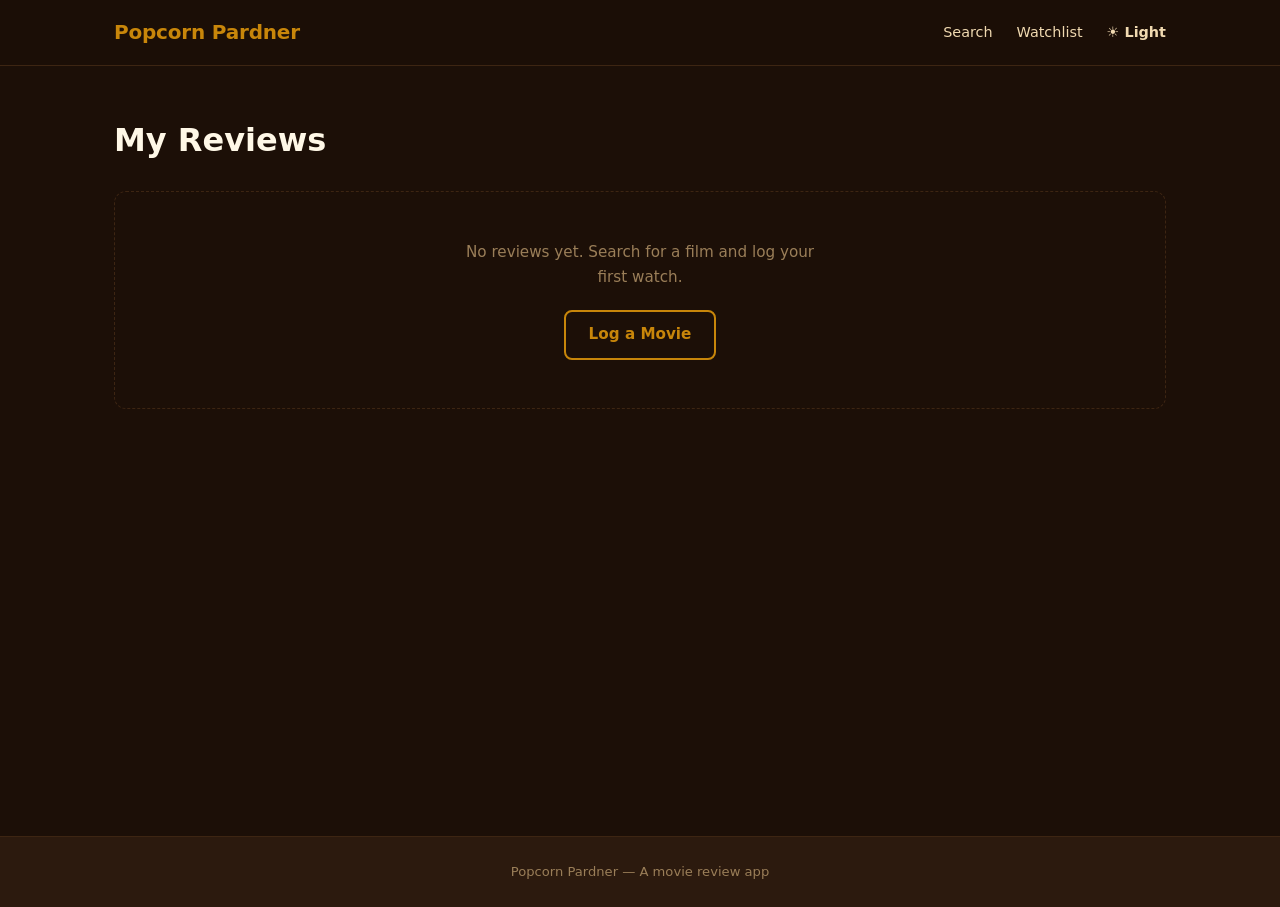
==== reviews.html @ c194a391 "Add View All pages for reviews and watchlist; fix label warnings - Added reviews.html and reviews.js" ====
<!DOCTYPE html>
<html lang="en">

<head>
  <meta charset="UTF-8" />
  <meta name="viewport" content="width=device-width, initial-scale=1.0" />
  <title>My Reviews — Popcorn Pardner</title>
  <link rel="stylesheet" href="style.css" />
  <script src="theme.js"></script>
</head>

<body>

  <!-- ===== HEADER / NAV ===== -->
  <header class="site-header">
    <div class="container header-inner">
      <a href="index.html" class="logo">Popcorn Pardner</a>
      <nav>
        <a href="search.html">Search</a>
        <a href="watchlist.html">Watchlist</a>
        <button id="theme-toggle" class="theme-toggle-btn" onclick="toggleTheme()" aria-label="Switch to light mode">☀ Light</button>
      </nav>
    </div>
  </header>

  <!-- ===== REVIEWS ===== -->
  <section class="search-page">
    <div class="container">
      <h1 class="page-title">My Reviews</h1>
      <div id="reviews-container"></div>
    </div>
  </section>

  <!-- ===== EDIT REVIEW MODAL ===== -->
  <div class="modal-overlay" id="edit-modal" hidden role="dialog" aria-modal="true" aria-labelledby="edit-modal-title">
    <div class="modal">
      <button class="modal-close" id="edit-modal-close" aria-label="Close">&times;</button>

      <div class="modal-movie">
        <div class="modal-poster">
          <img id="edit-modal-poster-img" src="" alt="" hidden />
          <div class="poster-placeholder" id="edit-modal-poster-placeholder" hidden>No Image</div>
        </div>
        <div class="modal-movie-info">
          <h2 class="modal-movie-title" id="edit-modal-title"></h2>
          <p class="modal-movie-overview" id="edit-modal-overview"></p>
        </div>
      </div>

      <div class="modal-form">
        <div class="form-group">
          <p class="form-label">Your Rating</p>
          <div class="hat-rating" id="edit-hat-rating" role="group" aria-label="Rating out of 5 hats">
            <button type="button" class="hat-btn" data-value="1" aria-label="1 hat">🤠</button>
            <button type="button" class="hat-btn" data-value="2" aria-label="2 hats">🤠</button>
            <button type="button" class="hat-btn" data-value="3" aria-label="3 hats">🤠</button>
            <button type="button" class="hat-btn" data-value="4" aria-label="4 hats">🤠</button>
            <button type="button" class="hat-btn" data-value="5" aria-label="5 hats">🤠</button>
          </div>
        </div>

        <div class="form-group">
          <label class="form-label" for="edit-review-text">Your Review</label>
          <textarea class="review-textarea" id="edit-review-text" placeholder="What did you think of this film, pardner?" rows="4"></textarea>
        </div>

        <p class="form-error" id="edit-form-error" hidden></p>

        <div class="modal-actions">
          <button class="btn btn-ghost" id="edit-modal-delete">Delete</button>
          <div class="modal-actions-right">
            <button class="btn btn-ghost" id="edit-modal-cancel">Cancel</button>
            <button class="btn btn-primary" id="edit-modal-save">Update Review</button>
          </div>
        </div>
      </div>
    </div>
  </div>

  <!-- ===== FOOTER ===== -->
  <footer class="site-footer">
    <div class="container footer-inner">
      <span>Popcorn Pardner &mdash; A movie review app</span>
    </div>
  </footer>

  <script src="config.js"></script>
  <script src="storage.js"></script>
  <script src="reviews.js"></script>
</body>

</html>
---- style.css ----
/* =============================================
   POPCORN PARDNER — style.css
   Color palette:
     --amber:   #C8860A  (butter popcorn gold)
     --dark:    #1C0F07  (deep espresso)
     --brown:   #6B3A1F  (saddle brown)
     --cream:   #FFF8E7  (parchment)
     --muted:   #7A6040  (dusty trail)
     --card-bg: #2C1A0E  (dark wood)
============================================= */

/* ===== RESET & BASE ===== */
*, *::before, *::after {
  box-sizing: border-box;
  margin: 0;
  padding: 0;
}

:root {
  --amber:   #C8860A;
  --amber-light: #E8A020;
  --dark:    #1C0F07;
  --cream:   #FFF8E7;
  --muted:   #9A7E58;
  --card-bg: #2C1A0E;
  --border:  #3D2512;
  --text-on-dark: #F0D9B0;

  --font-body: system-ui, -apple-system, "Segoe UI", sans-serif;
  --radius: 12px;
  --transition: 0.25s ease;
}

html {
  scroll-behavior: smooth;
}

body {
  font-family: var(--font-body);
  background-color: var(--dark);
  color: var(--cream);
  line-height: 1.65;
}

a {
  color: inherit;
  text-decoration: none;
}

img {
  max-width: 100%;
  display: block;
}

/* ===== CONTAINER ===== */
.container {
  width: 100%;
  max-width: 1100px;
  margin-inline: auto;
  padding-inline: 1.5rem;
}

/* ===== BUTTONS ===== */
.btn {
  display: inline-block;
  padding: 0.65rem 1.4rem;
  border-radius: 8px;
  font-weight: 600;
  font-size: 0.95rem;
  cursor: pointer;
  transition: background-color var(--transition), color var(--transition),
              border-color var(--transition), transform var(--transition);
}

.btn:hover {
  transform: translateY(-2px);
}

.btn-primary {
  background-color: var(--amber);
  color: var(--dark);
  border: 2px solid var(--amber);
}

.btn-primary:hover {
  background-color: var(--amber-light);
  border-color: var(--amber-light);
}

.btn-outline {
  background-color: transparent;
  color: var(--amber);
  border: 2px solid var(--amber);
}

.btn-outline:hover {
  background-color: var(--amber);
  color: var(--dark);
}

.btn-ghost {
  background-color: transparent;
  color: var(--cream);
  border: 2px solid var(--border);
}

.btn-ghost:hover {
  border-color: var(--muted);
  color: var(--cream);
}

/* ===== HEADER ===== */
.site-header {
  position: sticky;
  top: 0;
  z-index: 100;
  background-color: rgba(28, 15, 7, 0.92);
  backdrop-filter: blur(10px);
  border-bottom: 1px solid var(--border);
}

.header-inner {
  display: flex;
  align-items: center;
  justify-content: space-between;
  padding-block: 1rem;
}

.logo {
  font-size: 1.25rem;
  font-weight: 700;
  color: var(--amber);
  letter-spacing: -0.01em;
}

nav {
  display: flex;
  align-items: center;
  gap: 1.5rem;
}

nav a {
  font-size: 0.9rem;
  color: var(--text-on-dark);
  transition: color var(--transition);
}

nav a:hover {
  color: var(--amber);
}

/* ===== HERO ===== */
.hero {
  padding-block: 6rem 5rem;
  background: radial-gradient(ellipse at 60% 0%, #3D1A08 0%, var(--dark) 65%);
  border-bottom: 1px solid var(--border);
  text-align: center;
}

.hero-content {
  display: flex;
  flex-direction: column;
  align-items: center;
  gap: 1.25rem;
}


.hero h1 {
  font-size: clamp(2.2rem, 6vw, 3.75rem);
  font-weight: 800;
  line-height: 1.1;
  letter-spacing: -0.02em;
  color: var(--cream);
}

.hero-sub {
  max-width: 560px;
  color: var(--text-on-dark);
  font-size: 1.1rem;
  opacity: 0.85;
}

.hero-actions {
  display: flex;
  gap: 0.75rem;
  flex-wrap: wrap;
  justify-content: center;
}


/* ===== SECTION SHARED ===== */
.section-title {
  font-size: clamp(1.6rem, 4vw, 2.25rem);
  font-weight: 700;
  color: var(--cream);
  text-align: center;
  margin-bottom: 0.5rem;
}

/* ===== HOME SECTIONS ===== */
.home-section {
  padding-block: 4rem;
  background-color: var(--dark);
  border-top: 1px solid var(--border);
}

.home-section--alt {
  background-color: #211109;
}

.section-header {
  display: flex;
  align-items: baseline;
  justify-content: space-between;
  margin-bottom: 1.75rem;
}

.section-header .section-title {
  text-align: left;
  margin-bottom: 0;
}

.section-link {
  font-size: 0.85rem;
  color: var(--amber);
  transition: color var(--transition);
}

.section-link:hover {
  color: var(--amber-light);
}

/* ===== EMPTY STATE ===== */
.empty-state {
  display: flex;
  flex-direction: column;
  align-items: center;
  gap: 1.25rem;
  padding: 3rem 1.5rem;
  border: 1px dashed var(--border);
  border-radius: var(--radius);
  text-align: center;
}

.empty-state p {
  color: var(--muted);
  font-size: 0.95rem;
  max-width: 380px;
}

/* ===== FOOTER ===== */
.site-footer {
  background-color: var(--card-bg);
  border-top: 1px solid var(--border);
  padding-block: 1.5rem;
}

.footer-inner {
  display: flex;
  justify-content: center;
  align-items: center;
  font-size: 0.82rem;
  color: var(--muted);
}

/* ===== ACCESSIBILITY ===== */
.visually-hidden {
  position: absolute;
  width: 1px;
  height: 1px;
  padding: 0;
  margin: -1px;
  overflow: hidden;
  clip: rect(0, 0, 0, 0);
  white-space: nowrap;
  border: 0;
}

/* ===== NAV ACTIVE STATE ===== */
nav a.nav-active {
  color: var(--amber);
}

/* ===== SEARCH PAGE ===== */
.search-page {
  padding-block: 3rem 5rem;
  min-height: calc(100vh - 130px);
}

.page-title {
  font-size: clamp(1.5rem, 4vw, 2rem);
  font-weight: 700;
  color: var(--cream);
  margin-bottom: 1.5rem;
}

.search-form {
  display: flex;
  gap: 0.75rem;
  margin-bottom: 2.5rem;
}

.search-input {
  flex: 1;
  padding: 0.65rem 1rem;
  background-color: var(--card-bg);
  border: 1px solid var(--border);
  border-radius: 8px;
  color: var(--cream);
  font-size: 0.95rem;
  font-family: var(--font-body);
  transition: border-color var(--transition);
}

.search-input::placeholder {
  color: var(--muted);
}

.search-input:focus {
  outline: none;
  border-color: var(--amber);
}

/* ===== RESULTS GRID ===== */
.results-grid {
  display: grid;
  grid-template-columns: repeat(auto-fill, minmax(160px, 1fr));
  gap: 1.25rem;
}

.movie-card {
  background-color: var(--card-bg);
  border: 1px solid var(--border);
  border-radius: var(--radius);
  overflow: hidden;
  display: flex;
  flex-direction: column;
  transition: border-color var(--transition), transform var(--transition),
              box-shadow var(--transition);
}

.movie-card:hover {
  border-color: var(--amber);
  transform: translateY(-4px);
  box-shadow: 0 8px 24px rgba(200, 134, 10, 0.12);
}

.movie-poster {
  aspect-ratio: 2 / 3;
  overflow: hidden;
  background-color: var(--dark);
}

.movie-poster img {
  width: 100%;
  height: 100%;
  object-fit: cover;
}

.poster-placeholder {
  width: 100%;
  height: 100%;
  display: flex;
  align-items: center;
  justify-content: center;
  font-size: 0.8rem;
  color: var(--muted);
}

.movie-info {
  padding: 0.85rem 0.9rem;
  display: flex;
  flex-direction: column;
  flex: 1;
}

.movie-title {
  font-size: 0.9rem;
  font-weight: 700;
  color: var(--cream);
  margin-bottom: 0.4rem;
}

.movie-overview {
  font-size: 0.78rem;
  color: var(--muted);
  line-height: 1.55;
  display: -webkit-box;
  -webkit-line-clamp: 3;
  -webkit-box-orient: vertical;
  overflow: hidden;
}

.search-status {
  color: var(--muted);
  font-size: 0.95rem;
  text-align: center;
  padding-block: 3rem;
}

/* ===== MODAL ===== */
.modal-overlay {
  position: fixed;
  inset: 0;
  background-color: rgba(0, 0, 0, 0.75);
  display: flex;
  align-items: center;
  justify-content: center;
  z-index: 200;
  padding: 1rem;
}

.modal-overlay[hidden] {
  display: none;
}

.modal {
  background-color: var(--card-bg);
  border: 1px solid var(--border);
  border-radius: var(--radius);
  width: 100%;
  max-width: 540px;
  max-height: 90vh;
  overflow-y: auto;
  padding: 1.75rem;
  position: relative;
}

.modal-close {
  position: absolute;
  top: 1rem;
  right: 1rem;
  background: none;
  border: none;
  color: var(--muted);
  font-size: 1.5rem;
  line-height: 1;
  cursor: pointer;
  transition: color var(--transition);
}

.modal-close:hover {
  color: var(--cream);
}

.modal-movie {
  display: flex;
  gap: 1rem;
  margin-bottom: 1.5rem;
}

.modal-poster {
  width: 80px;
  flex-shrink: 0;
  aspect-ratio: 2 / 3;
  border-radius: 6px;
  overflow: hidden;
  background-color: var(--dark);
}

.modal-poster img {
  width: 100%;
  height: 100%;
  object-fit: cover;
}

.modal-movie-info {
  flex: 1;
  min-width: 0;
}

.modal-movie-title {
  font-size: 1.1rem;
  font-weight: 700;
  color: var(--cream);
  margin-bottom: 0.5rem;
}

.modal-movie-overview {
  font-size: 0.82rem;
  color: var(--muted);
  line-height: 1.55;
  display: -webkit-box;
  -webkit-line-clamp: 4;
  -webkit-box-orient: vertical;
  overflow: hidden;
}

/* ===== MODAL FORM ===== */
.form-group {
  margin-bottom: 1.25rem;
}

.form-label {
  display: block;
  font-size: 0.85rem;
  font-weight: 600;
  color: var(--text-on-dark);
  margin-bottom: 0.5rem;
}

.review-textarea {
  width: 100%;
  padding: 0.65rem 1rem;
  background-color: var(--dark);
  border: 1px solid var(--border);
  border-radius: 8px;
  color: var(--cream);
  font-size: 0.9rem;
  font-family: var(--font-body);
  line-height: 1.55;
  resize: vertical;
  transition: border-color var(--transition);
}

.review-textarea::placeholder {
  color: var(--muted);
}

.review-textarea:focus {
  outline: none;
  border-color: var(--amber);
}

/* ===== HAT RATING ===== */
.hat-rating {
  display: flex;
  gap: 0.25rem;
}

.hat-btn {
  background: none;
  border: none;
  font-size: 1.6rem;
  cursor: pointer;
  padding: 0.1rem;
  opacity: 0.25;
  line-height: 1;
  transition: opacity var(--transition), transform var(--transition);
}

.hat-btn.hat-active {
  opacity: 1;
}

.hat-btn:hover {
  transform: scale(1.15);
}

/* ===== FORM ERROR ===== */
.form-error {
  font-size: 0.85rem;
  color: #e05a5a;
  margin-bottom: 1rem;
}

/* ===== MODAL ACTIONS ===== */
.modal-actions {
  display: flex;
  align-items: center;
  justify-content: space-between;
}

.modal-actions-right {
  display: flex;
  gap: 0.75rem;
}

/* ===== RATING DISPLAY (homepage cards) ===== */
.rating-display {
  display: flex;
  gap: 0.1rem;
  margin-bottom: 0.4rem;
}

.hat {
  font-size: 0.75rem;
}

.hat-empty {
  opacity: 0.2;
}

.review-date {
  font-size: 0.72rem;
  color: var(--muted);
  margin-bottom: 0.4rem;
}

/* ===== CARD ACTIONS ===== */
/* ===== CURRENTLY WATCHING CARD ===== */
.currently-watching-card {
  display: flex;
  gap: 1.25rem;
  background-color: var(--card-bg);
  border: 1px solid var(--amber);
  border-radius: var(--radius);
  padding: 1.25rem;
  max-width: 520px;
  box-shadow: 0 4px 20px rgba(200, 134, 10, 0.1);
}

.cw-poster {
  width: 90px;
  flex-shrink: 0;
  aspect-ratio: 2 / 3;
  border-radius: 6px;
  overflow: hidden;
  background-color: var(--dark);
}

.cw-poster img {
  width: 100%;
  height: 100%;
  object-fit: cover;
}

.cw-info {
  display: flex;
  flex-direction: column;
  flex: 1;
  min-width: 0;
}

.cw-title {
  font-size: 1rem;
  font-weight: 700;
  color: var(--cream);
  margin-bottom: 0.4rem;
}

.cw-overview {
  font-size: 0.82rem;
  color: var(--muted);
  line-height: 1.55;
  display: -webkit-box;
  -webkit-line-clamp: 3;
  -webkit-box-orient: vertical;
  overflow: hidden;
  margin-bottom: 0.5rem;
}

.cw-actions {
  margin-top: auto;
  flex-direction: row;
  gap: 1rem;
  border-top: 1px solid var(--border);
  padding-top: 0.6rem;
}

/* ===== CARD ACTIONS ===== */
.card-actions {
  margin-top: auto;
  padding-top: 0.6rem;
  border-top: 1px solid var(--border);
  display: flex;
  flex-direction: column;
  gap: 0.35rem;
}

.watchlist-btn {
  background: none;
  border: none;
  color: var(--muted);
  font-size: 0.78rem;
  font-weight: 600;
  cursor: pointer;
  padding: 0;
  transition: color var(--transition);
}

.watchlist-btn:hover {
  color: var(--amber);
}

.watchlist-btn--active {
  color: var(--amber);
}

.watchlist-btn--remove:hover {
  color: #e05a5a;
}

.watching-btn {
  background: none;
  border: none;
  color: var(--muted);
  font-size: 0.78rem;
  font-weight: 600;
  cursor: pointer;
  padding: 0;
  transition: color var(--transition);
}

.watching-btn:hover {
  color: var(--amber);
}

.watching-btn--active {
  color: var(--amber);
}

/* ===== THEME TOGGLE BUTTON ===== */
.theme-toggle-btn {
  background: none;
  border: none;
  color: var(--text-on-dark);
  font-size: 0.9rem;
  font-family: var(--font-body);
  font-weight: 600;
  cursor: pointer;
  padding: 0;
  transition: color var(--transition);
}

.theme-toggle-btn:hover {
  color: var(--amber);
}

.theme-toggle-btn:focus-visible {
  outline: 2px solid var(--amber);
  outline-offset: 4px;
  border-radius: 4px;
}

/* ===== LIGHT MODE ===== */
:root[data-theme="light"] {
  --dark:        #FDF6E3;
  --card-bg:     #FFFDF5;
  --border:      #E2C97E;
  --cream:       #1C0F07;
  --muted:       #7A5C30;
  --text-on-dark: #3D2212;
  --amber:       #8B5E00;  /* darkened for 5.26:1 contrast on light bg (AA pass) */
  --amber-light: #7A5200;  /* darkened for 6.42:1 contrast on light bg (AA pass) */
}

[data-theme="light"] .site-header {
  background-color: rgba(253, 246, 227, 0.92);
}

[data-theme="light"] .hero {
  background: radial-gradient(ellipse at 60% 0%, #EDD8A0 0%, #FDF6E3 65%);
}

[data-theme="light"] .home-section--alt {
  background-color: #F5EDD0;
}

/* ===== RESPONSIVE ===== */
@media (max-width: 640px) {
  nav {
    gap: 0.85rem;
  }

  .search-form {
    flex-direction: column;
  }

  .results-grid {
    grid-template-columns: repeat(auto-fill, minmax(140px, 1fr));
  }
}
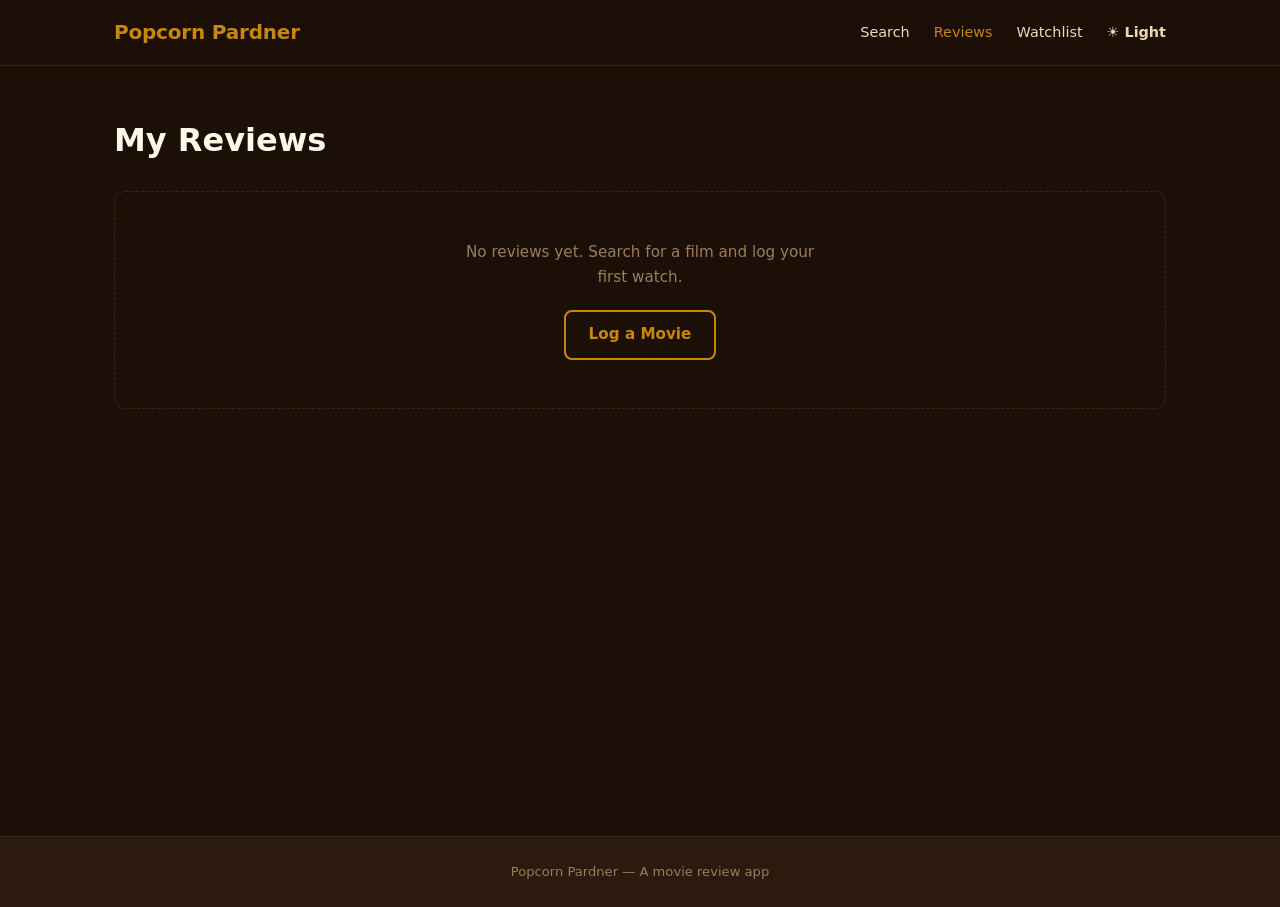
==== commit 463db302: "Add OMDb scores, TMDB poster picker, and streaming info to search modal; add Reviews to nav; various" ====
--- a/reviews.html
+++ b/reviews.html
@@ -17,6 +17,7 @@
       <a href="index.html" class="logo">Popcorn Pardner</a>
       <nav>
         <a href="search.html">Search</a>
+        <a href="reviews.html" class="nav-active">Reviews</a>
         <a href="watchlist.html">Watchlist</a>
         <button id="theme-toggle" class="theme-toggle-btn" onclick="toggleTheme()" aria-label="Switch to light mode">☀ Light</button>
       </nav>
@@ -77,6 +78,15 @@
     </div>
   </div>
 
+  <!-- ===== FANART PICKER MODAL ===== -->
+  <div class="modal-overlay" id="fanart-modal" hidden role="dialog" aria-modal="true" aria-labelledby="fanart-modal-title">
+    <div class="modal fanart-modal">
+      <button class="modal-close" id="fanart-modal-close" aria-label="Close">&times;</button>
+      <h2 class="streaming-modal-title" id="fanart-modal-title"></h2>
+      <div id="fanart-modal-body"></div>
+    </div>
+  </div>
+
   <!-- ===== FOOTER ===== -->
   <footer class="site-footer">
     <div class="container footer-inner">
@@ -86,6 +96,8 @@
 
   <script src="config.js"></script>
   <script src="storage.js"></script>
+  <script src="fanart.js"></script>
+  <script src="omdb.js"></script>
   <script src="reviews.js"></script>
 </body>
 
--- a/style.css
+++ b/style.css
@@ -14,6 +14,10 @@
   box-sizing: border-box;
   margin: 0;
   padding: 0;
+}
+
+[hidden] {
+  display: none !important;
 }
 
 :root {
@@ -422,8 +426,13 @@
   max-width: 540px;
   max-height: 90vh;
   overflow-y: auto;
+  scrollbar-width: none;
   padding: 1.75rem;
   position: relative;
+}
+
+.modal::-webkit-scrollbar {
+  display: none;
 }
 
 .modal-close {
@@ -450,7 +459,7 @@
 }
 
 .modal-poster {
-  width: 80px;
+  width: 130px;
   flex-shrink: 0;
   aspect-ratio: 2 / 3;
   border-radius: 6px;
@@ -467,6 +476,7 @@
 .modal-movie-info {
   flex: 1;
   min-width: 0;
+  max-width: 280px;
 }
 
 .modal-movie-title {
@@ -484,6 +494,13 @@
   -webkit-line-clamp: 4;
   -webkit-box-orient: vertical;
   overflow: hidden;
+}
+
+.modal .modal-movie-overview {
+  display: block;
+  overflow: visible;
+  -webkit-line-clamp: unset;
+  margin-bottom: 0.65rem;
 }
 
 /* ===== MODAL FORM ===== */
@@ -747,6 +764,156 @@
   background-color: #F5EDD0;
 }
 
+/* ===== REVIEW TRIGGER BUTTON ===== */
+.modal-review-trigger {
+  margin-top: 1.25rem;
+  width: 100%;
+}
+
+/* ===== OMDB INFO ===== */
+.omdb-info {
+  display: flex;
+  flex-wrap: wrap;
+  gap: 0.35rem;
+  margin-bottom: 0.4rem;
+}
+
+.omdb-pill {
+  font-size: 0.72rem;
+  color: var(--muted);
+  background-color: var(--dark);
+  border: 1px solid var(--border);
+  border-radius: 4px;
+  padding: 0.15rem 0.45rem;
+}
+
+/* ===== POSTER EDIT BUTTON ===== */
+.poster-wrap {
+  position: relative;
+}
+
+.poster-edit-btn {
+  position: absolute;
+  bottom: 0.4rem;
+  right: 0.4rem;
+  width: 1.75rem;
+  height: 1.75rem;
+  border-radius: 50%;
+  background-color: rgba(0, 0, 0, 0.65);
+  border: none;
+  color: #fff;
+  font-size: 0.85rem;
+  line-height: 1;
+  cursor: pointer;
+  display: flex;
+  align-items: center;
+  justify-content: center;
+  opacity: 0;
+  transition: opacity var(--transition);
+  z-index: 1;
+}
+
+.poster-wrap:hover .poster-edit-btn {
+  opacity: 1;
+}
+
+/* ===== FANART PICKER MODAL ===== */
+.fanart-modal {
+  max-width: 680px;
+}
+
+.fanart-subtitle {
+  font-size: 0.85rem;
+  color: var(--muted);
+  margin-bottom: 1rem;
+}
+
+.fanart-grid {
+  display: grid;
+  grid-template-columns: repeat(auto-fill, minmax(120px, 1fr));
+  gap: 0.75rem;
+  max-height: 60vh;
+  overflow-y: auto;
+}
+
+.fanart-option {
+  background: none;
+  border: 2px solid var(--border);
+  border-radius: 6px;
+  overflow: hidden;
+  cursor: pointer;
+  padding: 0;
+  aspect-ratio: 2 / 3;
+  transition: border-color var(--transition), transform var(--transition);
+}
+
+.fanart-option:hover {
+  border-color: var(--amber);
+  transform: scale(1.03);
+}
+
+.fanart-option img {
+  width: 100%;
+  height: 100%;
+  object-fit: cover;
+  display: block;
+}
+
+/* ===== STREAMING MODAL ===== */
+.streaming-modal-title {
+  font-size: 1.1rem;
+  font-weight: 700;
+  color: var(--cream);
+  margin-bottom: 1rem;
+  padding-right: 2rem;
+}
+
+.streaming-inline-label {
+  font-size: 0.78rem;
+  font-weight: 600;
+  color: var(--text-on-dark);
+  margin-top: 0.75rem;
+  margin-bottom: 0.4rem;
+}
+
+.streaming-loading {
+  color: var(--muted);
+  font-size: 0.95rem;
+  padding-block: 0.5rem;
+  text-align: center;
+}
+
+.streaming-message {
+  color: var(--text-on-dark);
+  font-size: 0.95rem;
+  margin-bottom: 1rem;
+  text-align: center;
+}
+
+.streaming-sources {
+  display: flex;
+  flex-wrap: wrap;
+  gap: 0.5rem;
+}
+
+.source-pill {
+  display: inline-block;
+  padding: 0.4rem 0.9rem;
+  background-color: var(--dark);
+  border: 1px solid var(--amber);
+  border-radius: 999px;
+  color: var(--amber);
+  font-size: 0.85rem;
+  font-weight: 600;
+  text-decoration: none;
+  transition: background-color var(--transition), color var(--transition);
+}
+
+a.source-pill:hover {
+  background-color: var(--amber);
+  color: var(--dark);
+}
+
 /* ===== RESPONSIVE ===== */
 @media (max-width: 640px) {
   nav {
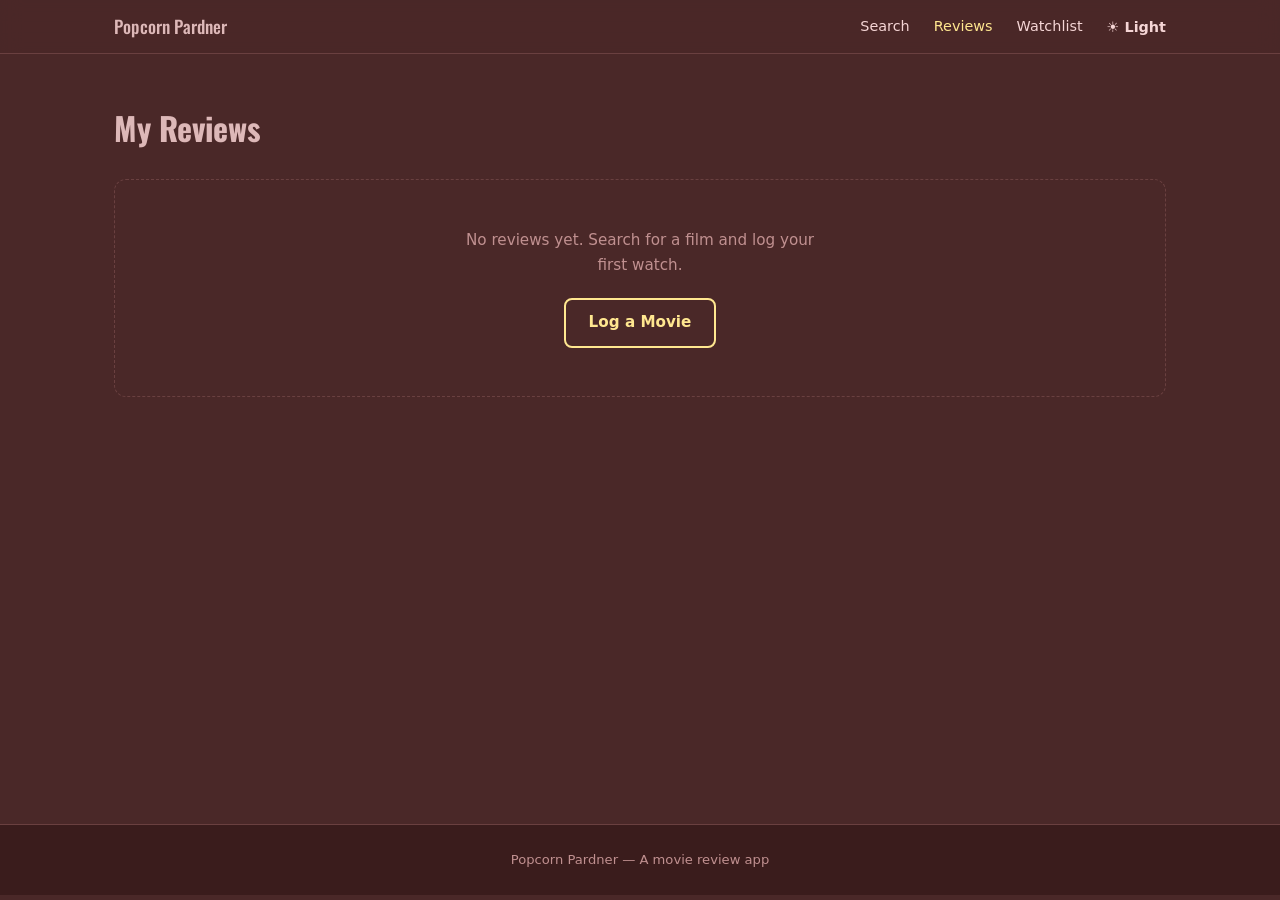
==== commit 0f12278a: "Added custom assets and updated brand colors. Minor layout changes" ====
--- a/reviews.html
+++ b/reviews.html
@@ -5,6 +5,9 @@
   <meta charset="UTF-8" />
   <meta name="viewport" content="width=device-width, initial-scale=1.0" />
   <title>My Reviews — Popcorn Pardner</title>
+  <link rel="preconnect" href="https://fonts.googleapis.com">
+  <link rel="preconnect" href="https://fonts.gstatic.com" crossorigin>
+  <link href="https://fonts.googleapis.com/css2?family=Black+Han+Sans&family=Oswald:wght@500&display=swap" rel="stylesheet">
   <link rel="stylesheet" href="style.css" />
   <script src="theme.js"></script>
 </head>
@@ -52,11 +55,11 @@
         <div class="form-group">
           <p class="form-label">Your Rating</p>
           <div class="hat-rating" id="edit-hat-rating" role="group" aria-label="Rating out of 5 hats">
-            <button type="button" class="hat-btn" data-value="1" aria-label="1 hat">🤠</button>
-            <button type="button" class="hat-btn" data-value="2" aria-label="2 hats">🤠</button>
-            <button type="button" class="hat-btn" data-value="3" aria-label="3 hats">🤠</button>
-            <button type="button" class="hat-btn" data-value="4" aria-label="4 hats">🤠</button>
-            <button type="button" class="hat-btn" data-value="5" aria-label="5 hats">🤠</button>
+            <button type="button" class="hat-btn" data-value="1" aria-label="1 hat"><img src="assets/images/cowboyhatWithBackground.svg" alt="" aria-hidden="true" /></button>
+            <button type="button" class="hat-btn" data-value="2" aria-label="2 hats"><img src="assets/images/cowboyhatWithBackground.svg" alt="" aria-hidden="true" /></button>
+            <button type="button" class="hat-btn" data-value="3" aria-label="3 hats"><img src="assets/images/cowboyhatWithBackground.svg" alt="" aria-hidden="true" /></button>
+            <button type="button" class="hat-btn" data-value="4" aria-label="4 hats"><img src="assets/images/cowboyhatWithBackground.svg" alt="" aria-hidden="true" /></button>
+            <button type="button" class="hat-btn" data-value="5" aria-label="5 hats"><img src="assets/images/cowboyhatWithBackground.svg" alt="" aria-hidden="true" /></button>
           </div>
         </div>
 
@@ -94,7 +97,6 @@
     </div>
   </footer>
 
-  <script src="config.js"></script>
   <script src="storage.js"></script>
   <script src="fanart.js"></script>
   <script src="omdb.js"></script>
--- a/style.css
+++ b/style.css
@@ -1,16 +1,18 @@
 /* =============================================
    POPCORN PARDNER — style.css
-   Color palette:
-     --amber:   #C8860A  (butter popcorn gold)
-     --dark:    #1C0F07  (deep espresso)
-     --brown:   #6B3A1F  (saddle brown)
+   Color palette (logo-aligned):
+     --amber:   #FFE790  (logo yellow)
+     --red:     #FF7171  (logo red)
+     --dark:    #180D0D  (near-black rosy-brown)
      --cream:   #FFF8E7  (parchment)
-     --muted:   #7A6040  (dusty trail)
-     --card-bg: #2C1A0E  (dark wood)
+     --muted:   #A07070  (muted rose)
+     --card-bg: #261212  (dark rose-wood)
 ============================================= */
 
 /* ===== RESET & BASE ===== */
-*, *::before, *::after {
+*,
+*::before,
+*::after {
   box-sizing: border-box;
   margin: 0;
   padding: 0;
@@ -21,22 +23,39 @@
 }
 
 :root {
-  --amber:   #C8860A;
-  --amber-light: #E8A020;
-  --dark:    #1C0F07;
-  --cream:   #FFF8E7;
-  --muted:   #9A7E58;
-  --card-bg: #2C1A0E;
-  --border:  #3D2512;
-  --text-on-dark: #F0D9B0;
+  --amber: #FFE790;
+  --amber-light: #FFF0A8;
+  --red: #FF7171;
+  --dark: #4A2828;
+  --cream: #FFFEFD;
+  --muted: #C09090;
+  --card-bg: #3A1C1C;
+  --border: #6A4040;
+  --text-on-dark: #F5D5D5;
 
   --font-body: system-ui, -apple-system, "Segoe UI", sans-serif;
+  --font-display: 'Oswald', system-ui, sans-serif;
   --radius: 12px;
   --transition: 0.25s ease;
 }
 
 html {
   scroll-behavior: smooth;
+}
+
+h1,
+h2,
+h3 {
+  font-family: var(--font-display);
+  font-weight: 500;
+}
+
+[data-theme="light"] h1,
+[data-theme="light"] h2,
+[data-theme="light"] h3,
+[data-theme="light"] .page-title,
+[data-theme="light"] .section-title {
+  color: #482A2A;
 }
 
 body {
@@ -73,7 +92,7 @@
   font-size: 0.95rem;
   cursor: pointer;
   transition: background-color var(--transition), color var(--transition),
-              border-color var(--transition), transform var(--transition);
+    border-color var(--transition), transform var(--transition);
 }
 
 .btn:hover {
@@ -118,7 +137,7 @@
   position: sticky;
   top: 0;
   z-index: 100;
-  background-color: rgba(28, 15, 7, 0.92);
+  background-color: rgba(74, 40, 40, 0.92);
   backdrop-filter: blur(10px);
   border-bottom: 1px solid var(--border);
 }
@@ -127,14 +146,24 @@
   display: flex;
   align-items: center;
   justify-content: space-between;
-  padding-block: 1rem;
+  padding-block: 0.75rem;
 }
 
 .logo {
-  font-size: 1.25rem;
-  font-weight: 700;
-  color: var(--amber);
-  letter-spacing: -0.01em;
+  display: flex;
+  align-items: center;
+  gap: 0.6rem;
+  font-family: var(--font-display);
+  font-size: 1.1rem;
+  font-weight: 500;
+  color: #DDB8B8;
+  letter-spacing: 0.01em;
+}
+
+.logo-img {
+  height: 34px;
+  width: auto;
+  display: block;
 }
 
 nav {
@@ -150,45 +179,101 @@
 }
 
 nav a:hover {
-  color: var(--amber);
+  color: #FFFEFD;
 }
 
 /* ===== HERO ===== */
 .hero {
-  padding-block: 6rem 5rem;
-  background: radial-gradient(ellipse at 60% 0%, #3D1A08 0%, var(--dark) 65%);
-  border-bottom: 1px solid var(--border);
-  text-align: center;
+  padding-block: 5rem 4rem;
+  background: #fffefd;
+  border-bottom: 2px solid #C8A0A0;
 }
 
 .hero-content {
   display: flex;
+  flex-direction: row;
+  align-items: center;
+  gap: 3.5rem;
+}
+
+.hero-logo {
+  height: min(260px, 38vw);
+  width: auto;
+  flex-shrink: 0;
+}
+
+.hero-text {
+  display: flex;
   flex-direction: column;
-  align-items: center;
+  align-items: flex-start;
   gap: 1.25rem;
 }
 
+.hero-brand {
+  font-family: 'Black Han Sans', system-ui, sans-serif;
+  font-size: clamp(2.4rem, 5vw, 3.75rem);
+  font-weight: 400;
+  line-height: 1;
+  color: #482A2A;
+  letter-spacing: 0.02em;
+}
 
 .hero h1 {
-  font-size: clamp(2.2rem, 6vw, 3.75rem);
-  font-weight: 800;
-  line-height: 1.1;
-  letter-spacing: -0.02em;
-  color: var(--cream);
+  font-size: clamp(1.1rem, 2vw, 1.4rem);
+  font-weight: 500;
+  line-height: 1.3;
+  color: #6B4040;
+  letter-spacing: 0.04em;
+  text-transform: uppercase;
 }
 
 .hero-sub {
-  max-width: 560px;
-  color: var(--text-on-dark);
+  color: #6B4040;
   font-size: 1.1rem;
-  opacity: 0.85;
+}
+
+.hero .btn-primary {
+  background-color: #482A2A;
+  border-color: #482A2A;
+  color: #FFF8E7;
+}
+
+.hero .btn-primary:hover {
+  background-color: #664040;
+  border-color: #664040;
+}
+
+.hero .btn-ghost {
+  color: #482A2A;
+  border-color: #C0A0A0;
+}
+
+.hero .btn-ghost:hover {
+  border-color: #482A2A;
+  color: #482A2A;
 }
 
 .hero-actions {
   display: flex;
   gap: 0.75rem;
   flex-wrap: wrap;
-  justify-content: center;
+}
+
+@media (max-width: 640px) {
+  .hero-content {
+    flex-direction: column;
+    align-items: center;
+    text-align: center;
+  }
+
+  .hero-logo {
+    height: min(180px, 40vw);
+    width: auto;
+  }
+
+  .hero-text {
+    align-items: center;
+  }
 }
 
 
@@ -196,7 +281,7 @@
 .section-title {
   font-size: clamp(1.6rem, 4vw, 2.25rem);
   font-weight: 700;
-  color: var(--cream);
+  color: #DDB8B8;
   text-align: center;
   margin-bottom: 0.5rem;
 }
@@ -209,7 +294,7 @@
 }
 
 .home-section--alt {
-  background-color: #211109;
+  background-color: #3F2020;
 }
 
 .section-header {
@@ -292,9 +377,10 @@
 }
 
 .page-title {
+  font-family: var(--font-display);
   font-size: clamp(1.5rem, 4vw, 2rem);
   font-weight: 700;
-  color: var(--cream);
+  color: #DDB8B8;
   margin-bottom: 1.5rem;
 }
 
@@ -333,26 +419,54 @@
 }
 
 .movie-card {
-  background-color: var(--card-bg);
-  border: 1px solid var(--border);
+  background-color: #FFFEFD;
+  border: 1px solid #FFE790;
   border-radius: var(--radius);
   overflow: hidden;
   display: flex;
   flex-direction: column;
   transition: border-color var(--transition), transform var(--transition),
-              box-shadow var(--transition);
+    box-shadow var(--transition);
 }
 
 .movie-card:hover {
-  border-color: var(--amber);
+  border-color: #664040;
   transform: translateY(-4px);
-  box-shadow: 0 8px 24px rgba(200, 134, 10, 0.12);
+  box-shadow: 0 8px 24px rgba(74, 40, 40, 0.15);
+}
+
+.movie-card .movie-title {
+  color: #482A2A;
+}
+
+.movie-card .movie-overview {
+  color: #7A5050;
+}
+
+.movie-card .review-date {
+  color: #9A7070;
+}
+
+.movie-card .card-actions {
+  border-top-color: #E8CECE;
+}
+
+.movie-card .watchlist-btn,
+.movie-card .watching-btn {
+  color: #9A7070;
+}
+
+.movie-card .watchlist-btn:hover,
+.movie-card .watching-btn:hover,
+.movie-card .watchlist-btn--active,
+.movie-card .watching-btn--active {
+  color: #482A2A;
 }
 
 .movie-poster {
   aspect-ratio: 2 / 3;
   overflow: hidden;
-  background-color: var(--dark);
+  background-color: #F0D8D0;
 }
 
 .movie-poster img {
@@ -548,7 +662,6 @@
 .hat-btn {
   background: none;
   border: none;
-  font-size: 1.6rem;
   cursor: pointer;
   padding: 0.1rem;
   opacity: 0.25;
@@ -556,6 +669,13 @@
   transition: opacity var(--transition), transform var(--transition);
 }
 
+.hat-btn img {
+  height: 1.25rem;
+  width: auto;
+  display: block;
+}
+
+
 .hat-btn.hat-active {
   opacity: 1;
 }
@@ -587,11 +707,14 @@
 .rating-display {
   display: flex;
   gap: 0.1rem;
+  align-items: center;
   margin-bottom: 0.4rem;
 }
 
-.hat {
-  font-size: 0.75rem;
+.hat img {
+  height: 0.7rem;
+  width: auto;
+  display: block;
 }
 
 .hat-empty {
@@ -610,11 +733,11 @@
   display: flex;
   gap: 1.25rem;
   background-color: var(--card-bg);
-  border: 1px solid var(--amber);
+  border: 1px solid var(--red);
   border-radius: var(--radius);
   padding: 1.25rem;
   max-width: 520px;
-  box-shadow: 0 4px 20px rgba(200, 134, 10, 0.1);
+  box-shadow: 0 4px 20px rgba(255, 113, 113, 0.15);
 }
 
 .cw-poster {
@@ -742,26 +865,32 @@
 
 /* ===== LIGHT MODE ===== */
 :root[data-theme="light"] {
-  --dark:        #FDF6E3;
-  --card-bg:     #FFFDF5;
-  --border:      #E2C97E;
-  --cream:       #1C0F07;
-  --muted:       #7A5C30;
-  --text-on-dark: #3D2212;
-  --amber:       #8B5E00;  /* darkened for 5.26:1 contrast on light bg (AA pass) */
-  --amber-light: #7A5200;  /* darkened for 6.42:1 contrast on light bg (AA pass) */
+  --dark:         #FFFEFD;
+  --card-bg:      #FFFEFD;
+  --border:       #DDB8B8;
+  --cream:        #1C0707;
+  --muted:        #7A5050;
+  --text-on-dark: #3D1515;
+  --amber:        #664040;
+  --amber-light:  #7A4A4A;
+  --red:          #CC4040;
 }
 
 [data-theme="light"] .site-header {
-  background-color: rgba(253, 246, 227, 0.92);
+  background-color: rgba(255, 254, 253, 0.92);
 }
 
 [data-theme="light"] .hero {
-  background: radial-gradient(ellipse at 60% 0%, #EDD8A0 0%, #FDF6E3 65%);
+  background: #FFFEFD;
+  border-bottom-color: #DDB8B8;
 }
 
 [data-theme="light"] .home-section--alt {
-  background-color: #F5EDD0;
+  background-color: #F5F0EE;
+}
+
+[data-theme="light"] .movie-card {
+  border-color: #DDB8B8;
 }
 
 /* ===== REVIEW TRIGGER BUTTON ===== */
@@ -927,4 +1056,4 @@
   .results-grid {
     grid-template-columns: repeat(auto-fill, minmax(140px, 1fr));
   }
-}
+}
